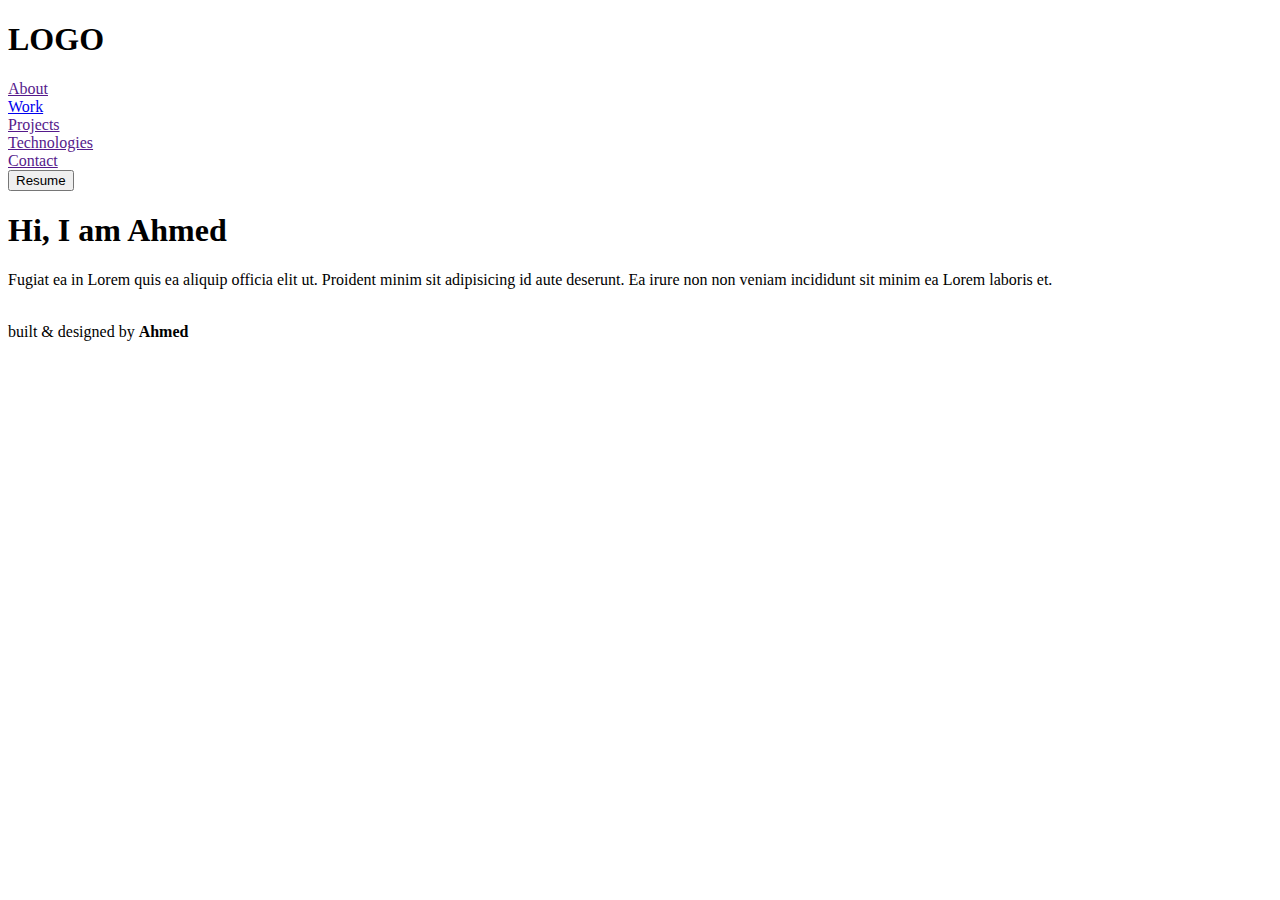
==== html/index.html @ ba887049 "first commit" ====
<!DOCTYPE html>
<html lang="en">
<head>
    <meta charset="UTF-8">
    <meta name="viewport" content="width=device-width, initial-scale=1.0">
    <link href="https://api.fontshare.com/v2/css?f[]=general-sans@400,500,600,700&display=swap" rel="stylesheet">
    <link rel="stylesheet" href="/style.css/style.css">
    <link rel="stylesheet" href="/style.css/utils.css">
    <title>Porftolio</title>
</head>
<header class ="main-menu">
    <h1>LOGO</h1>
    <nav class = "menu-list">
            <li><a href="">About</a></li>
            <li><a href="/html/work.html">Work</a></li>
            <li><a href="">Projects</a></li>
            <li><a href="">Technologies</a></li>
            <li><a href="">Contact</a></li>
            <li><button>Resume</button></li>
    </nav>
</header>
<section class="main-about">
    <div class="main-sub">
    <h1>Hi, I am Ahmed</h1>
    <p>Fugiat ea in Lorem quis ea aliquip officia elit ut. Proident minim sit adipisicing id aute deserunt. Ea irure non non veniam incididunt sit minim ea Lorem laboris et.</p>
</div>
    <img src="https://images.squarespace-cdn.com/content/v1/54e7a1a6e4b08db9da801ded/1583002816518-ZH2PH7Y8NY21KG3YYKNL/Screen+Shot+2020-02-26+at+2.33.24+PM.png" alt="">
</section>
<body>
    
    <footer>built & designed by <strong>Ahmed</strong></footer>
</body>
</html>
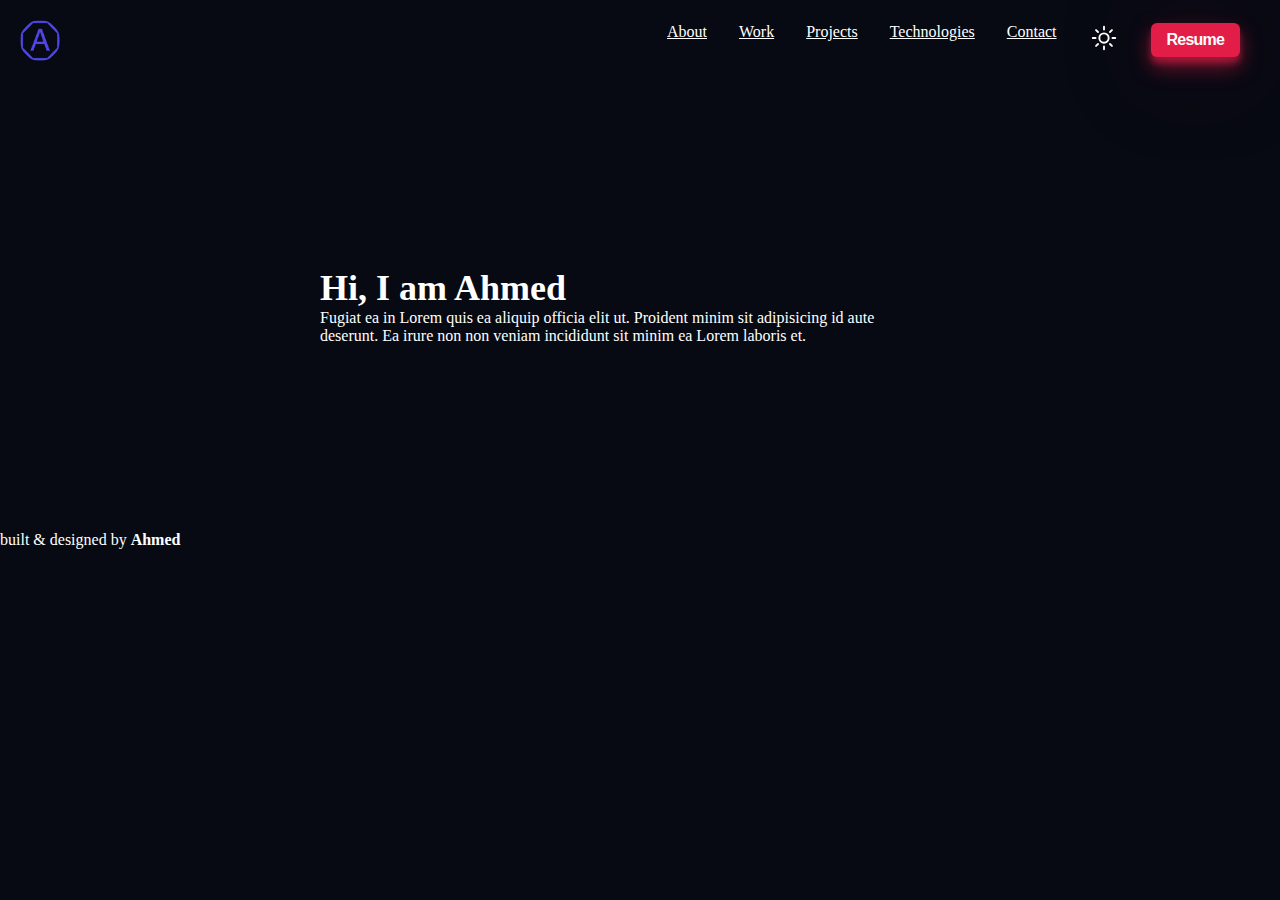
==== commit e0833172: "halfway through" ====
--- a/html/index.html
+++ b/html/index.html
@@ -1,33 +1,61 @@
 <!DOCTYPE html>
 <html lang="en">
+
 <head>
     <meta charset="UTF-8">
     <meta name="viewport" content="width=device-width, initial-scale=1.0">
     <link href="https://api.fontshare.com/v2/css?f[]=general-sans@400,500,600,700&display=swap" rel="stylesheet">
-    <link rel="stylesheet" href="/style.css/style.css">
-    <link rel="stylesheet" href="/style.css/utils.css">
-    <title>Porftolio</title>
+    <link rel="stylesheet" href="/style.css/base.css">
+    <link rel="stylesheet" href="/style.css/main.css">
+    <title>Porftolio - AHMED</title>
 </head>
-<header class ="main-menu">
-    <h1>LOGO</h1>
-    <nav class = "menu-list">
-            <li><a href="">About</a></li>
-            <li><a href="/html/work.html">Work</a></li>
-            <li><a href="">Projects</a></li>
-            <li><a href="">Technologies</a></li>
-            <li><a href="">Contact</a></li>
-            <li><button>Resume</button></li>
+<body>
+<!--Header-->
+<header class="main-menu">
+    <img src="/Images/5trpti-LogoMakr.png" alt="" class="logo">
+    <nav class="menu-list">
+        <li><a href="">About</a></li>
+        <li><a href="/html/work.html">Work</a></li>
+        <li><a href="">Projects</a></li>
+        <li><a href="">Technologies</a></li>
+        <li><a href="">Contact</a></li>
+        <li><svg class= "sun" xmlns="http://www.w3.org/2000/svg" fill="none" viewBox="0 0 24 24" stroke-width="1.5"
+                stroke="currentColor" class="size-6">
+                <path stroke-linecap="round" stroke-linejoin="round"
+                    d="M12 3v2.25m6.364.386-1.591 1.591M21 12h-2.25m-.386 6.364-1.591-1.591M12 18.75V21m-4.773-4.227-1.591 1.591M5.25 12H3m4.227-4.773L5.636 5.636M15.75 12a3.75 3.75 0 1 1-7.5 0 3.75 3.75 0 0 1 7.5 0Z" />
+            </svg>
+        </li>
+        <li><button>Resume</button></li>
     </nav>
 </header>
+<!--Header-->
+
 <section class="main-about">
     <div class="main-sub">
-    <h1>Hi, I am Ahmed</h1>
-    <p>Fugiat ea in Lorem quis ea aliquip officia elit ut. Proident minim sit adipisicing id aute deserunt. Ea irure non non veniam incididunt sit minim ea Lorem laboris et.</p>
-</div>
-    <img src="https://images.squarespace-cdn.com/content/v1/54e7a1a6e4b08db9da801ded/1583002816518-ZH2PH7Y8NY21KG3YYKNL/Screen+Shot+2020-02-26+at+2.33.24+PM.png" alt="">
+        <h1>Hi, I am Ahmed</h1>
+        <p>Fugiat ea in Lorem quis ea aliquip officia elit ut. Proident minim sit adipisicing id aute deserunt. Ea irure
+            non non veniam incididunt sit minim ea Lorem laboris et.</p>
+    </div>
+    <img class="portrait"
+        src="https://images.squarespace-cdn.com/content/v1/54e7a1a6e4b08db9da801ded/1583002816518-ZH2PH7Y8NY21KG3YYKNL/Screen+Shot+2020-02-26+at+2.33.24+PM.png"
+        alt="">
 </section>
-<body>
-    
+
+
+
     <footer>built & designed by <strong>Ahmed</strong></footer>
 </body>
+
+
+
+
+
+
+
+
+
+
+
+
+
 </html>--- a/style.css/base.css
+++ b/style.css/base.css
@@ -0,0 +1,71 @@
+:root {
+    --clr-dark: #070a13;
+    --clr-light: #f1f5f9;
+    --clr-slate400: #94a3b8;
+    --clr-slate600: #475569;
+    --clr-slate800: #1e293b;
+    --clr-rose: #e11d48;
+    --clr-indigo:#4f46e5;
+
+    /*rose rgb 	rgb(225, 29, 72) */
+    /*indigo 	rgb(79, 70, 229) */
+
+    --size-xxs: 0.5rem ;
+    --size-xs: 0.75rem ;
+    --size-sm: 0.875rem;
+    --size-base: 1rem;
+    --size-lg: 1.125rem;
+    --size-xl: 1.25rem;
+    --size-2xl: 1.5rem ;
+    --size-3xl: 1.875rem;
+    --size-4xl: 2.25rem;
+    --size-5xl: 3rem;
+    --size-6xl: 3.75rem;
+    --size-7xl: 4.5rem;
+    --size-8xl: 6rem;
+    --size-9xl: 8rem;
+    --size-10xl: 10rem;
+}
+
+*,*::before,
+*::after {
+    box-sizing: border-box;
+}
+
+*{
+    margin: 0;
+    padding: 0;
+    color: white;
+    font-style: "general sans"; 
+}
+
+body {
+    background-color: #070a13;
+}
+
+
+
+.main-menu {
+    display: flex;
+    justify-content: space-between;
+    margin: 20px 20px;
+    align-items: center;
+}
+
+.menu-list{
+    display: flex;
+    list-style: none;
+    gap: 2rem;
+}
+
+.main-about{
+    display: flex;
+    width: 50%;
+    margin: 0 auto;
+    justify-content: space-between;
+    align-items: center;
+    height: 50vh;
+}
+
+
+
--- a/style.css/main.css
+++ b/style.css/main.css
@@ -0,0 +1,77 @@
+/* Button */
+button {
+  display: inline-block;
+  border: none;
+  margin-right: 20px;
+  font-weight: 600;
+  font-size: 1rem;
+  text-decoration: none;
+  letter-spacing: -0.05em;
+  color: white;
+  background-color: var(--clr-rose);
+  padding: 0.5em 1em;
+  border-radius: 6px;
+  box-shadow: 0px 10px 20px rgba(225, 29, 72, 0.5),
+    0px 6px 6px rgba(225, 29, 72, 0.5),
+    0px 0px 100px -10px rgba(225, 29, 72, 0.5);
+  transition: transform 0.3s, box-shadow 0.3s;
+}
+
+button:hover {
+  transform: translateY(-3px);
+  box-shadow: 0px 14px 28px rgba(225, 29, 72, 0.25),
+    0px 10px 10px rgba(225, 29, 72, 0.22),
+    0px 0px 120px -10px rgba(225, 29, 72, 0.5);
+}
+
+.sun {
+  width: 30px;
+}
+
+.sun:hover {
+  fill: var(--clr-light);
+}
+
+img {
+  border-radius: 50%;
+  width: 20%;
+}
+
+.logo {
+  width: 40px;
+}
+
+h1 {
+  font-size: var(--size-4xl);
+}
+
+
+
+.experience-container, .education-container {
+  display: grid;
+  gap: 20px 20px;
+  grid-template-columns: auto auto auto;
+  grid-template-areas:
+    "position position status"
+    "company location date";
+}
+
+.company {
+  grid-area: company;
+}
+
+.status {
+  grid-area: status;
+}
+
+.location {
+  grid-area: location;
+}
+
+.position {
+  grid-area: position;
+}
+
+.date {
+  grid-area: date;
+}
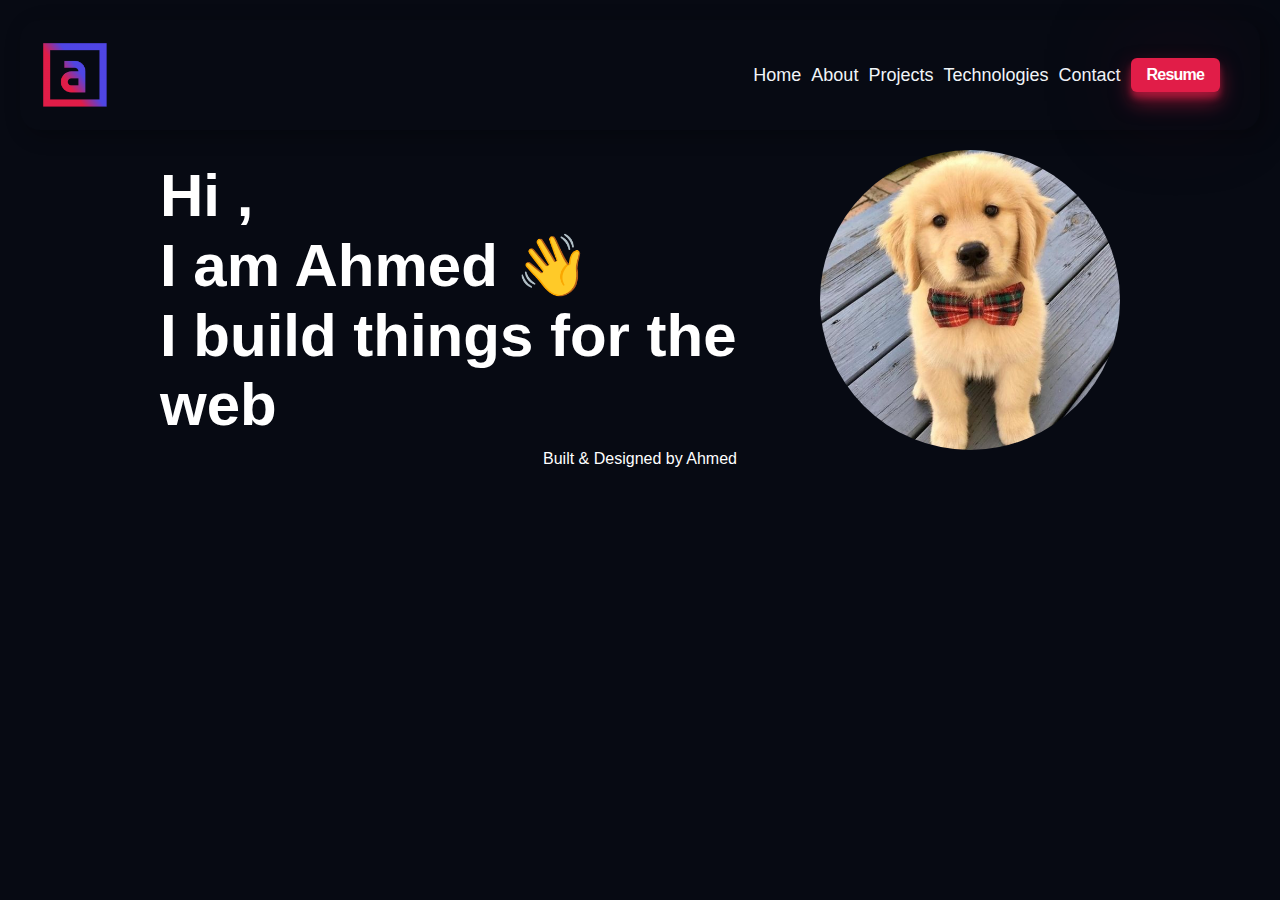
==== commit 41ccec34: "milestone" ====
--- a/html/index.html
+++ b/html/index.html
@@ -4,58 +4,37 @@
 <head>
     <meta charset="UTF-8">
     <meta name="viewport" content="width=device-width, initial-scale=1.0">
-    <link href="https://api.fontshare.com/v2/css?f[]=general-sans@400,500,600,700&display=swap" rel="stylesheet">
+    <link href="https://api.fontshare.com/v2/css?f[]=general-sans@500,600&display=swap" rel="stylesheet">
     <link rel="stylesheet" href="/style.css/base.css">
     <link rel="stylesheet" href="/style.css/main.css">
-    <title>Porftolio - AHMED</title>
+    <link rel="stylesheet" href="/style.css/responsive.css">
+    <title>Home</title>
 </head>
 <body>
 <!--Header-->
-<header class="main-menu">
-    <img src="/Images/5trpti-LogoMakr.png" alt="" class="logo">
-    <nav class="menu-list">
-        <li><a href="">About</a></li>
-        <li><a href="/html/work.html">Work</a></li>
-        <li><a href="">Projects</a></li>
-        <li><a href="">Technologies</a></li>
-        <li><a href="">Contact</a></li>
-        <li><svg class= "sun" xmlns="http://www.w3.org/2000/svg" fill="none" viewBox="0 0 24 24" stroke-width="1.5"
-                stroke="currentColor" class="size-6">
-                <path stroke-linecap="round" stroke-linejoin="round"
-                    d="M12 3v2.25m6.364.386-1.591 1.591M21 12h-2.25m-.386 6.364-1.591-1.591M12 18.75V21m-4.773-4.227-1.591 1.591M5.25 12H3m4.227-4.773L5.636 5.636M15.75 12a3.75 3.75 0 1 1-7.5 0 3.75 3.75 0 0 1 7.5 0Z" />
-            </svg>
-        </li>
+<header class="head-bar">
+    <img class = "logo" src="/Images/logo.png" alt="a-logo">
+    <nav class ="menu-list">
+        <li><a href="/html/index.html">Home</a></li>
+        <li><a href="/html/about.html">About</a></li>
+        <li><a href="/html/projects.html">Projects</a></li>
+        <li><a href="/html/technologies.html">Technologies</a></li>
+        <li><a href="/html/contact.html">Contact</a></li>
         <li><button>Resume</button></li>
     </nav>
+
+
 </header>
 <!--Header-->
 
-<section class="main-about">
-    <div class="main-sub">
-        <h1>Hi, I am Ahmed</h1>
-        <p>Fugiat ea in Lorem quis ea aliquip officia elit ut. Proident minim sit adipisicing id aute deserunt. Ea irure
-            non non veniam incididunt sit minim ea Lorem laboris et.</p>
-    </div>
-    <img class="portrait"
-        src="https://images.squarespace-cdn.com/content/v1/54e7a1a6e4b08db9da801ded/1583002816518-ZH2PH7Y8NY21KG3YYKNL/Screen+Shot+2020-02-26+at+2.33.24+PM.png"
-        alt="">
-</section>
+<main class="intro container">
+    <section class="hero container">
+        <h1>Hi ,<br>I am Ahmed 👋 <br> I build things for the web</h1>
+        <img class = "intro-pic" src="/Images/The cutest puppy soothes our hearts - LoveIn Home.jpeg" alt="">
+    </section>
+</main>
 
-
-
-    <footer>built & designed by <strong>Ahmed</strong></footer>
+<footer>Built & Designed by Ahmed</footer>
+<script src="/js/index.js"></script>
 </body>
-
-
-
-
-
-
-
-
-
-
-
-
-
 </html>--- a/style.css/base.css
+++ b/style.css/base.css
@@ -5,18 +5,18 @@
     --clr-slate600: #475569;
     --clr-slate800: #1e293b;
     --clr-rose: #e11d48;
-    --clr-indigo:#4f46e5;
+    --clr-indigo: #4f46e5;
 
     /*rose rgb 	rgb(225, 29, 72) */
     /*indigo 	rgb(79, 70, 229) */
 
-    --size-xxs: 0.5rem ;
-    --size-xs: 0.75rem ;
+    --size-xxs: 0.5rem;
+    --size-xs: 0.75rem;
     --size-sm: 0.875rem;
     --size-base: 1rem;
     --size-lg: 1.125rem;
     --size-xl: 1.25rem;
-    --size-2xl: 1.5rem ;
+    --size-2xl: 1.5rem;
     --size-3xl: 1.875rem;
     --size-4xl: 2.25rem;
     --size-5xl: 3rem;
@@ -27,45 +27,142 @@
     --size-10xl: 10rem;
 }
 
-*,*::before,
+*,
+*::before,
 *::after {
     box-sizing: border-box;
 }
 
-*{
+* {
     margin: 0;
     padding: 0;
-    color: white;
-    font-style: "general sans"; 
 }
 
 body {
+    font-family: 'General Sans', sans-serif;
     background-color: #070a13;
+    color: white;
+}
+
+
+/* Button */
+button {
+    display: inline-block;
+    border: none;
+    margin-right: 20px;
+    font-weight: 600;
+    font-size: 1rem;
+    text-decoration: none;
+    letter-spacing: -0.05em;
+    color: white;
+    background-color: var(--clr-rose);
+    padding: 0.5em 1em;
+    border-radius: 6px;
+    box-shadow: 0px 10px 20px rgba(225, 29, 72, 0.5),
+        0px 6px 6px rgba(225, 29, 72, 0.5),
+        0px 0px 100px -10px rgba(225, 29, 72, 0.5);
+    transition: transform 0.3s, box-shadow 0.3s;
+}
+
+button:hover {
+    transform: translateY(-3px);
+    box-shadow: 0px 14px 28px rgba(225, 29, 72, 0.25),
+        0px 10px 10px rgba(225, 29, 72, 0.22),
+        0px 0px 120px -10px rgba(225, 29, 72, 0.5);
+}
+
+.head-bar {
+    display: flex;
+    justify-content: space-between;
+    margin: 20px 20px;
+    align-items: center;
+    box-shadow: 5px 5px 20px rgba(0, 0, 0, 0.3);
+    padding: 20px;
+    font-size: var(--size-lg);
+    border-radius: 20px;
+}
+
+.logo {
+    width: 70px;
+}
+
+.menu-list {
+    display: flex;
+    list-style: none;
+    gap: 10px;
+    align-items: center;
+}
+
+.menu-list a {
+    text-decoration: none;
+    color: var(--clr-light);
+}
+
+.menu-list a:hover {
+    color: var(--clr-rose);
+}
+
+.menu-list a:active {
+    color: var(--clr-indigo);
 }
 
 
 
-.main-menu {
-    display: flex;
-    justify-content: space-between;
-    margin: 20px 20px;
-    align-items: center;
+.intro-pic {
+    width: 300px;
+    border-radius: 50%;
 }
 
-.menu-list{
+.hero {
     display: flex;
-    list-style: none;
-    gap: 2rem;
-}
-
-.main-about{
-    display: flex;
-    width: 50%;
-    margin: 0 auto;
-    justify-content: space-between;
+    justify-content: center;
     align-items: center;
-    height: 50vh;
 }
 
 
 
+
+
+
+/* Base styles for mobile-first design (default for smallest screens) */
+.container, .title {
+    max-width: 100%;
+    margin: 0 auto;
+    padding: 0 16px;
+    
+}
+
+.title {
+    margin-top: 50px;
+    margin-bottom: 50px;
+}
+
+h1 {
+    font-size: var(--size-6xl);
+}
+
+p {
+    font-size: var(--size-lg);
+}
+
+h2 {
+    color: var(--clr-slate600);
+    font-size: var(--size-3xl);
+}
+
+footer{
+    text-align: center;
+}
+
+.contact {
+    margin-top: 100px;
+    margin-bottom: 100px;
+    height: 550px;
+    text-align: center;
+    align-items: center;
+}
+
+span {
+    color: var(--clr-indigo);
+    margin: 0 5px;
+}--- a/style.css/main.css
+++ b/style.css/main.css
@@ -1,53 +1,6 @@
-/* Button */
-button {
-  display: inline-block;
-  border: none;
-  margin-right: 20px;
-  font-weight: 600;
-  font-size: 1rem;
-  text-decoration: none;
-  letter-spacing: -0.05em;
-  color: white;
-  background-color: var(--clr-rose);
-  padding: 0.5em 1em;
-  border-radius: 6px;
-  box-shadow: 0px 10px 20px rgba(225, 29, 72, 0.5),
-    0px 6px 6px rgba(225, 29, 72, 0.5),
-    0px 0px 100px -10px rgba(225, 29, 72, 0.5);
-  transition: transform 0.3s, box-shadow 0.3s;
-}
-
-button:hover {
-  transform: translateY(-3px);
-  box-shadow: 0px 14px 28px rgba(225, 29, 72, 0.25),
-    0px 10px 10px rgba(225, 29, 72, 0.22),
-    0px 0px 120px -10px rgba(225, 29, 72, 0.5);
-}
-
-.sun {
-  width: 30px;
-}
-
-.sun:hover {
-  fill: var(--clr-light);
-}
-
-img {
-  border-radius: 50%;
-  width: 20%;
-}
-
-.logo {
-  width: 40px;
-}
-
-h1 {
-  font-size: var(--size-4xl);
-}
 
 
-
-.experience-container, .education-container {
+.work, .education {
   display: grid;
   gap: 20px 20px;
   grid-template-columns: auto auto auto;
@@ -56,22 +9,89 @@
     "company location date";
 }
 
-.company {
+#company {
   grid-area: company;
 }
 
-.status {
+#status {
   grid-area: status;
 }
 
-.location {
+#location {
   grid-area: location;
 }
 
-.position {
+#position {
   grid-area: position;
 }
 
-.date {
+#date {
   grid-area: date;
 }
+
+
+.projects {
+  display: grid;
+  grid-template-columns: 1fr 1fr;
+  gap: 10px;
+  border-radius: 20px;
+}
+
+.project {
+  display: flex;
+  flex-direction: column;
+  border: 1px solid var(--clr-light);
+  border-radius: 10px;
+  overflow: hidden;
+}
+
+.project p, h2 {
+  padding: 20px;
+}
+
+.links {
+  display: flex;
+  align-items: center;
+  justify-content: space-around;
+  padding: 10px;
+}
+
+.links img {
+  width: 30px;
+}
+
+
+.preview{
+  display: flex;
+  align-items: center;
+  gap: 10px;
+}
+
+.github{
+  display: flex;
+  align-items: center;
+  gap: 10px;
+}
+
+.links a {
+  color: var(--clr-slate400);
+}
+
+.stack-list {
+display: flex;
+flex-wrap: wrap;
+justify-content: space-between;
+margin-bottom: 100px;
+}
+
+.stack-list li {
+  display: flex;
+  flex-direction: column;
+  text-align: center;
+  align-items: center;
+  
+}
+
+.stack-list img {
+  width: 100px;
+}--- a/style.css/responsive.css
+++ b/style.css/responsive.css
@@ -0,0 +1,91 @@
+/* Tablet breakpoint: 560px and above */
+@media (min-width: 560px) {
+    .container {
+        max-width: 560px;
+    }
+
+    .projects {
+        grid-template-columns: 1fr;
+    }
+
+}
+
+@media (max-width: 768px) {
+    .menu-list {
+        display: none;
+    }
+    h1 {
+        font-size: var(--size-4xl);
+    }
+    p {
+        font-size: var(--size-2xl);
+    }
+    .hero {
+        flex-direction: column;
+        text-align: center;
+    }
+    .work,
+    .edu {
+        grid-template-areas:
+            "position status"
+            "company date"
+            "location ...";
+    }
+}
+
+/* Larger tablet breakpoint: 768px and above */
+@media (min-width: 768px) {
+    .container {
+        max-width: 768px;
+    }
+}
+
+/* Desktop breakpoint: 1024px and above */
+@media (min-width: 1024px) {
+    .container {
+        max-width: 1024px;
+    }
+}
+
+/* Large desktop breakpoint: 1440px and above */
+@media (min-width: 1440px) {
+    .container {
+        max-width: 1440px;
+    }
+    .projects {
+        grid-template-columns: 1fr 1fr 1fr;
+    }
+}
+
+
+
+
+
+
+
+
+.projects {
+    display: grid;
+    gap: 10px;
+}
+
+@media (max-width: 560px) {
+    .projects {
+        grid-template-columns: 1fr;
+        /* Single column on small screens */
+    }
+}
+
+@media (min-width: 561px) and (max-width: 768px) {
+    .projects {
+        grid-template-columns: 1fr 1fr;
+        /* Two columns for medium screens */
+    }
+}
+
+@media (min-width: 769px) {
+    .projects {
+        grid-template-columns: 1fr 1fr 1fr;
+        /* Three columns for larger screens */
+    }
+}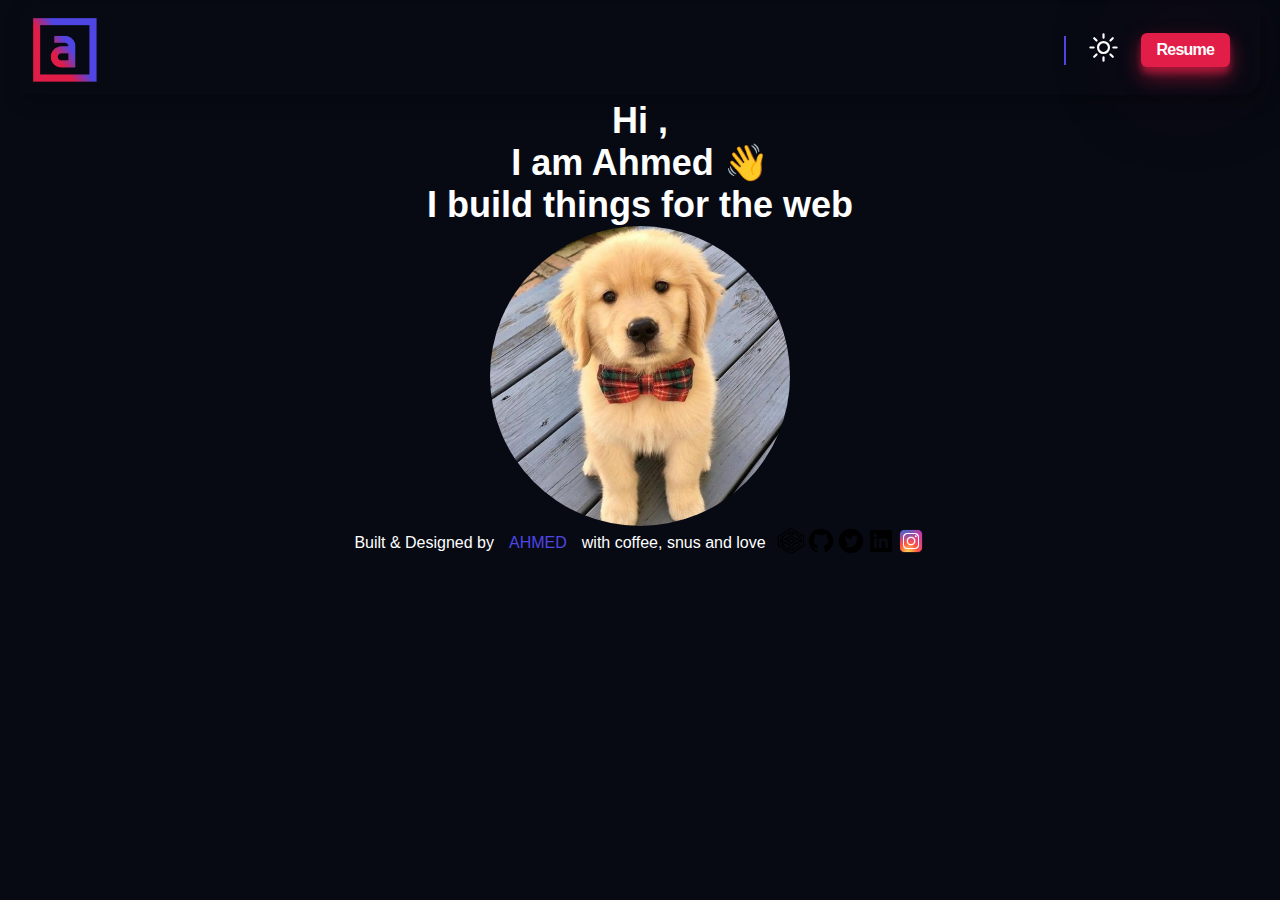
==== commit 6203f2bf: "footer icons" ====
--- a/html/index.html
+++ b/html/index.html
@@ -8,33 +8,61 @@
     <link rel="stylesheet" href="/style.css/base.css">
     <link rel="stylesheet" href="/style.css/main.css">
     <link rel="stylesheet" href="/style.css/responsive.css">
+    <script src="/js/index.js"></script>
     <title>Home</title>
 </head>
+
 <body>
-<!--Header-->
-<header class="head-bar">
-    <img class = "logo" src="/Images/logo.png" alt="a-logo">
-    <nav class ="menu-list">
-        <li><a href="/html/index.html">Home</a></li>
-        <li><a href="/html/about.html">About</a></li>
-        <li><a href="/html/projects.html">Projects</a></li>
-        <li><a href="/html/technologies.html">Technologies</a></li>
-        <li><a href="/html/contact.html">Contact</a></li>
-        <li><button>Resume</button></li>
-    </nav>
+
+    <!--Header-->
+    <header class="head-bar">
+        <img class="logo" src="/Images/logo.png" alt="a-logo">
+        <nav class="menu-list">
+            <li><a href="/html/index.html">Home</a></li>
+            <li><a href="/html/about.html">About</a></li>
+            <li><a href="/html/projects.html">Projects</a></li>
+            <li><a href="/html/technologies.html">Technologies</a></li>
+            <li><a href="/html/contact.html">Contact</a></li>
+            <li class=line></li>
+            <li><svg id="toggle" xmlns="http://www.w3.org/2000/svg" fill="none" viewBox="0 0 24 24" stroke-width="1.5"
+                    stroke="currentColor" class="size-6" width="50px">
+                    <path stroke-linecap="round" stroke-linejoin="round"
+                        d="M12 3v2.25m6.364.386-1.591 1.591M21 12h-2.25m-.386 6.364-1.591-1.591M12 18.75V21m-4.773-4.227-1.591 1.591M5.25 12H3m4.227-4.773L5.636 5.636M15.75 12a3.75 3.75 0 1 1-7.5 0 3.75 3.75 0 0 1 7.5 0Z" />
+                </svg>
+            </li>
+            <li><button>Resume</button></li>
+        </nav>
 
 
-</header>
-<!--Header-->
+    </header>
+    <!--Header-->
 
-<main class="intro container">
-    <section class="hero container">
-        <h1>Hi ,<br>I am Ahmed 👋 <br> I build things for the web</h1>
-        <img class = "intro-pic" src="/Images/The cutest puppy soothes our hearts - LoveIn Home.jpeg" alt="">
-    </section>
-</main>
+    <main class="intro container">
+        <section class="hero container">
+            <h1>Hi ,<br>I am Ahmed 👋 <br> I build things for the web</h1>
+            <img class="intro-pic" src="/Images/The cutest puppy soothes our hearts - LoveIn Home.jpeg" alt="profile-picture">
+        </section>
+    </main>
 
-<footer>Built & Designed by Ahmed</footer>
-<script src="/js/index.js"></script>
+
+
+
+
+
+
+    <footer>
+        Built & Designed by
+        <span>AHMED</span>with coffee, snus and love
+        <div class="socials">
+            <ul class=social-links>
+                <li><img id="codepen" src="/Images/icons/codepen.svg" alt=""></li>
+                <li><img src="/Images/icons/github.svg" alt=""></li>
+                <li><img src="/Images/icons/icons8-twitter-circled (1).svg" alt=""></li>
+                <li><img src="/Images/icons/icons8-linkedin.svg" alt=""></li>
+                <li><img id="instagram" src="/Images/icons/icons8-insta-48.png" alt=""></li>
+            </ul>
+        </div>
+    </footer>
 </body>
+
 </html>--- a/style.css/base.css
+++ b/style.css/base.css
@@ -41,11 +41,149 @@
 body {
     font-family: 'General Sans', sans-serif;
     background-color: #070a13;
-    color: white;
-}
+    color: white; 
+}
+
+
+
+.logo {
+    width: 70px;
+}
+
+.head-bar {
+    display: flex;
+    justify-content: space-between;
+    margin: 5px 20px;
+    box-shadow: 5px 5px 20px rgba(0, 0, 0, 0.3);
+    padding: 10px;
+    font-size: var(--size-lg);
+    border-radius: 20px 0px 20px 0px;
+}
+
+
+
+.menu-list {
+    display: flex;
+    list-style: none;
+    gap: 20px;
+    align-items: center;
+}
+
+.menu-list a {
+    font-size: var(--size-xl);
+    text-decoration: none;
+    color: var(--clr-dark);
+}
+
+.menu-list a:hover {
+    color: var(--clr-rose);
+    text-decoration: 3px underline var(--clr-rose);
+    text-underline-offset: 0.5rem;
+}
+
+
+
+.intro-pic {
+    width: 300px;
+    border-radius: 50%;
+}
+
+.hero {
+    display: flex;
+    justify-content: center;
+    align-items: center;
+}
+
+
+
+
+
+
+/* Base styles for mobile-first design (default for smallest screens) */
+.container, .title {
+    max-width: 100%;
+    margin: 0 auto;
+    padding: 0 16px;
+    
+}
+
+.title {
+    margin-top: 50px;
+    margin-bottom: 50px;
+}
+
+h1 {
+    font-size: var(--size-6xl);
+}
+
+p {
+    font-size: var(--size-lg);
+}
+
+h2 {
+    color: var(--clr-slate600);
+    font-size: var(--size-3xl);
+}
+
+footer{
+    display: flex;
+    text-align: center;
+    justify-content: center;
+    align-items: center;
+    text-align: center;
+    gap: 10px   ;
+}
+
+.contact {
+    margin-top: 100px;
+    margin-bottom: 100px;
+    height: 550px;
+    text-align: center;
+    align-items: center;
+}
+
+span {
+    color: var(--clr-indigo);
+    margin: 0 5px;
+}
+
+
+.line {
+    border: 1px solid var(--clr-indigo);
+    padding-top: 1.5em;
+}
+
+
+#toggle {
+    width: 35px;
+}
+
+#toggle:hover{
+    fill: var(--clr-dark);
+}
+
+
+
+
+
+
+
+
+
+
+
+
+
+
+
+
+
+
 
 
 /* Button */
+
+
 button {
     display: inline-block;
     border: none;
@@ -69,100 +207,4 @@
     box-shadow: 0px 14px 28px rgba(225, 29, 72, 0.25),
         0px 10px 10px rgba(225, 29, 72, 0.22),
         0px 0px 120px -10px rgba(225, 29, 72, 0.5);
-}
-
-.head-bar {
-    display: flex;
-    justify-content: space-between;
-    margin: 20px 20px;
-    align-items: center;
-    box-shadow: 5px 5px 20px rgba(0, 0, 0, 0.3);
-    padding: 20px;
-    font-size: var(--size-lg);
-    border-radius: 20px;
-}
-
-.logo {
-    width: 70px;
-}
-
-.menu-list {
-    display: flex;
-    list-style: none;
-    gap: 10px;
-    align-items: center;
-}
-
-.menu-list a {
-    text-decoration: none;
-    color: var(--clr-light);
-}
-
-.menu-list a:hover {
-    color: var(--clr-rose);
-}
-
-.menu-list a:active {
-    color: var(--clr-indigo);
-}
-
-
-
-.intro-pic {
-    width: 300px;
-    border-radius: 50%;
-}
-
-.hero {
-    display: flex;
-    justify-content: center;
-    align-items: center;
-}
-
-
-
-
-
-
-/* Base styles for mobile-first design (default for smallest screens) */
-.container, .title {
-    max-width: 100%;
-    margin: 0 auto;
-    padding: 0 16px;
-    
-}
-
-.title {
-    margin-top: 50px;
-    margin-bottom: 50px;
-}
-
-h1 {
-    font-size: var(--size-6xl);
-}
-
-p {
-    font-size: var(--size-lg);
-}
-
-h2 {
-    color: var(--clr-slate600);
-    font-size: var(--size-3xl);
-}
-
-footer{
-    text-align: center;
-}
-
-.contact {
-    margin-top: 100px;
-    margin-bottom: 100px;
-    height: 550px;
-    text-align: center;
-    align-items: center;
-}
-
-span {
-    color: var(--clr-indigo);
-    margin: 0 5px;
 }--- a/style.css/main.css
+++ b/style.css/main.css
@@ -1,19 +1,32 @@
 
 
-.work, .education {
+.work {
   display: grid;
   gap: 20px 20px;
+  text-align: center;
+  align-items: center;
   grid-template-columns: auto auto auto;
   grid-template-areas:
     "position position status"
     "company location date";
 }
 
+#position {
+  text-align: left;
+  grid-area: position;
+}
+
 #company {
+  text-align: left;
   grid-area: company;
 }
 
 #status {
+  
+  text-align: center;
+  border-radius: 10px;
+ 
+
   grid-area: status;
 }
 
@@ -21,14 +34,17 @@
   grid-area: location;
 }
 
-#position {
-  grid-area: position;
-}
+
 
 #date {
   grid-area: date;
 }
 
+hr {
+  margin-top: 30px;
+  margin-bottom: 30px;
+  border: 1px dashed var(--clr-indigo);
+}
 
 .projects {
   display: grid;
@@ -94,4 +110,15 @@
 
 .stack-list img {
   width: 100px;
+}
+
+
+.social-links {
+  display: inline-flex;
+  list-style: none;
+  align-items: center;
+}
+
+.social-links img {
+  width: 30px;
 }--- a/style.css/responsive.css
+++ b/style.css/responsive.css
@@ -1,35 +1,50 @@
+/* Base styles */
+.container {
+    max-width: 100%; /* Default max-width */
+}
+
+.projects {
+    display: grid;
+    gap: 10px;
+    grid-template-columns: 1fr; /* Default: Single column */
+}
+
+.menu-list {
+    
+}
+
+h1 {
+    font-size: var(--size-4xl); /* Default font size */
+}
+
+p {
+    font-size: var(--size-2xl); /* Default font size */
+}
+
+.hero {
+    flex-direction: column;
+    text-align: center; /* Default centered layout */
+}
+
+.work,
+.edu {
+    grid-template-areas:
+        "position status"
+        "company date"
+        "location ...";
+}
+
 /* Tablet breakpoint: 560px and above */
 @media (min-width: 560px) {
     .container {
         max-width: 560px;
     }
-
-    .projects {
-        grid-template-columns: 1fr;
-    }
-
 }
 
-@media (max-width: 768px) {
-    .menu-list {
-        display: none;
-    }
-    h1 {
-        font-size: var(--size-4xl);
-    }
-    p {
-        font-size: var(--size-2xl);
-    }
-    .hero {
-        flex-direction: column;
-        text-align: center;
-    }
-    .work,
-    .edu {
-        grid-template-areas:
-            "position status"
-            "company date"
-            "location ...";
+/* Medium screens: 561px to 768px */
+@media (min-width: 561px) and (max-width: 768px) {
+    .projects {
+        grid-template-columns: 1fr; /* Two columns */
     }
 }
 
@@ -37,6 +52,10 @@
 @media (min-width: 768px) {
     .container {
         max-width: 768px;
+    }
+
+    .projects {
+        grid-template-columns: 1fr 1fr; /* Three columns */
     }
 }
 
@@ -52,40 +71,8 @@
     .container {
         max-width: 1440px;
     }
+
     .projects {
-        grid-template-columns: 1fr 1fr 1fr;
+        grid-template-columns: 1fr 1fr 1fr; /* Ensure three columns for large screens */
     }
 }
-
-
-
-
-
-
-
-
-.projects {
-    display: grid;
-    gap: 10px;
-}
-
-@media (max-width: 560px) {
-    .projects {
-        grid-template-columns: 1fr;
-        /* Single column on small screens */
-    }
-}
-
-@media (min-width: 561px) and (max-width: 768px) {
-    .projects {
-        grid-template-columns: 1fr 1fr;
-        /* Two columns for medium screens */
-    }
-}
-
-@media (min-width: 769px) {
-    .projects {
-        grid-template-columns: 1fr 1fr 1fr;
-        /* Three columns for larger screens */
-    }
-}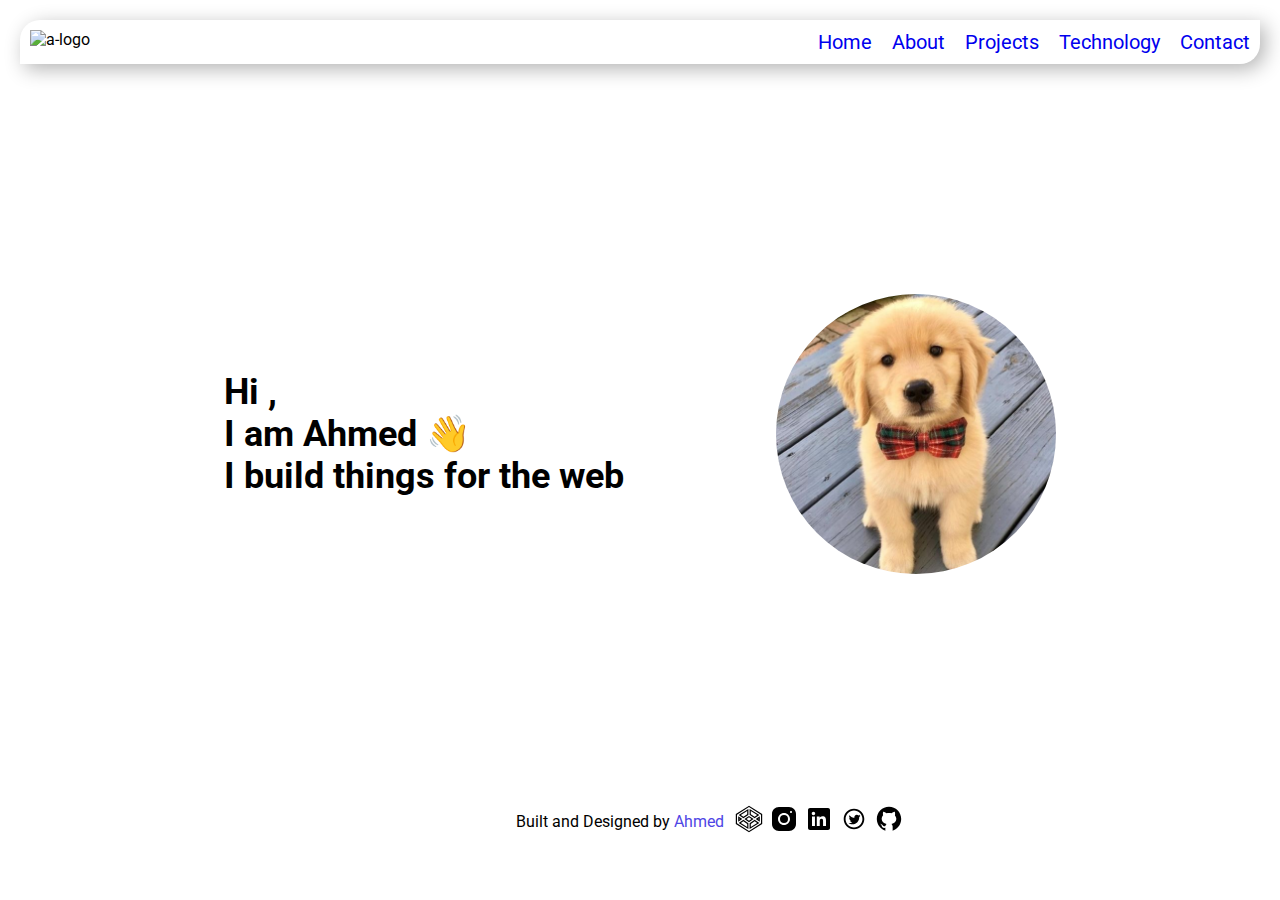
==== commit d07cfe23: "almost done" ====
--- a/html/index.html
+++ b/html/index.html
@@ -6,42 +6,26 @@
     <meta name="viewport" content="width=device-width, initial-scale=1.0">
     <link href="https://api.fontshare.com/v2/css?f[]=general-sans@500,600&display=swap" rel="stylesheet">
     <link rel="stylesheet" href="/style.css/base.css">
-    <link rel="stylesheet" href="/style.css/main.css">
     <link rel="stylesheet" href="/style.css/responsive.css">
-    <script src="/js/index.js"></script>
     <title>Home</title>
 </head>
 
 <body>
+  <!--Header-->
+  <header class="head-bar">
+    <img class="logo" src="/Images/logo/logo.png" alt="a-logo" />
+    <nav class="menu-list">
+      <li><a href="/html/index.html">Home</a></li>
+      <li><a href="/html/about.html">About</a></li>
+      <li><a href="/html/projects.html">Projects</a></li>
+      <li><a href="/html/technologies.html">Technology</a></li>
+      <li><a href="/html/contact.html">Contact</a></li>
+  </header>
+  <!--Header-->
 
-    <!--Header-->
-    <header class="head-bar">
-        <img class="logo" src="/Images/logo.png" alt="a-logo">
-        <nav class="menu-list">
-            <li><a href="/html/index.html">Home</a></li>
-            <li><a href="/html/about.html">About</a></li>
-            <li><a href="/html/projects.html">Projects</a></li>
-            <li><a href="/html/technologies.html">Technologies</a></li>
-            <li><a href="/html/contact.html">Contact</a></li>
-            <li class=line></li>
-            <li><svg id="toggle" xmlns="http://www.w3.org/2000/svg" fill="none" viewBox="0 0 24 24" stroke-width="1.5"
-                    stroke="currentColor" class="size-6" width="50px">
-                    <path stroke-linecap="round" stroke-linejoin="round"
-                        d="M12 3v2.25m6.364.386-1.591 1.591M21 12h-2.25m-.386 6.364-1.591-1.591M12 18.75V21m-4.773-4.227-1.591 1.591M5.25 12H3m4.227-4.773L5.636 5.636M15.75 12a3.75 3.75 0 1 1-7.5 0 3.75 3.75 0 0 1 7.5 0Z" />
-                </svg>
-            </li>
-            <li><button>Resume</button></li>
-        </nav>
-
-
-    </header>
-    <!--Header-->
-
-    <main class="intro container">
-        <section class="hero container">
+    <main class="intro container">      
             <h1>Hi ,<br>I am Ahmed 👋 <br> I build things for the web</h1>
             <img class="intro-pic" src="/Images/The cutest puppy soothes our hearts - LoveIn Home.jpeg" alt="profile-picture">
-        </section>
     </main>
 
 
@@ -51,18 +35,16 @@
 
 
     <footer>
-        Built & Designed by
-        <span>AHMED</span>with coffee, snus and love
-        <div class="socials">
-            <ul class=social-links>
-                <li><img id="codepen" src="/Images/icons/codepen.svg" alt=""></li>
-                <li><img src="/Images/icons/github.svg" alt=""></li>
-                <li><img src="/Images/icons/icons8-twitter-circled (1).svg" alt=""></li>
-                <li><img src="/Images/icons/icons8-linkedin.svg" alt=""></li>
-                <li><img id="instagram" src="/Images/icons/icons8-insta-48.png" alt=""></li>
-            </ul>
-        </div>
-    </footer>
+      <p>Built and Designed by <span>Ahmed</span></p>
+      <ul class = social-links>
+          <li><a href="https://codepen.io/" target="_blank"><img src="/Images/icons/codepen.svg" alt=""></a></li>
+          <li><a href="https://www.instagram.com/" target="_blank"><img src="/Images/icons/icons8-insta.svg" alt=""></a></li>
+          <li><a href="https://www.linkedin.com/" target="_blank"><img src="/Images/icons/icons8-linkedin.svg" alt=""></a></li>
+          <li><a href="https://x.com/home" target="_blank"><img src="/Images/icons/icons8-twitter-circled.svg" alt=""></a></li>
+          <li><a href="https://github.com/" target="_blank"><img src="/Images/icons/github.svg" alt=""></a></li>
+      </ul>
+  </footer>
+  <script src="/js/index.js"></script>
 </body>
 
 </html>--- a/style.css/base.css
+++ b/style.css/base.css
@@ -1,210 +1,305 @@
+@import url('https://fonts.googleapis.com/css2?family=Geist+Mono:wght@100..900&family=Roboto:ital,wght@0,100;0,300;0,400;0,500;0,700;0,900;1,100;1,300;1,400;1,500;1,700;1,900&display=swap');
+
+
+
 :root {
-    --clr-dark: #070a13;
-    --clr-light: #f1f5f9;
-    --clr-slate400: #94a3b8;
-    --clr-slate600: #475569;
-    --clr-slate800: #1e293b;
-    --clr-rose: #e11d48;
-    --clr-indigo: #4f46e5;
-
-    /*rose rgb 	rgb(225, 29, 72) */
-    /*indigo 	rgb(79, 70, 229) */
-
-    --size-xxs: 0.5rem;
-    --size-xs: 0.75rem;
-    --size-sm: 0.875rem;
-    --size-base: 1rem;
-    --size-lg: 1.125rem;
-    --size-xl: 1.25rem;
-    --size-2xl: 1.5rem;
-    --size-3xl: 1.875rem;
-    --size-4xl: 2.25rem;
-    --size-5xl: 3rem;
-    --size-6xl: 3.75rem;
-    --size-7xl: 4.5rem;
-    --size-8xl: 6rem;
-    --size-9xl: 8rem;
-    --size-10xl: 10rem;
+  /* Colors */
+  --clr-dark: #070a13;
+  --clr-light: #f1f5f9;
+  --clr-slate400: #94a3b8;
+  --clr-slate600: #475569;
+  --clr-slate800: #1e293b;
+  --clr-rose: #e11d48;
+  --clr-indigo: #4f46e5;
+
+  /* Font Sizes */
+  --size-xxs: 0.5rem;
+  --size-xs: 0.75rem;
+  --size-sm: 0.875rem;
+  --size-base: 1rem;
+  --size-lg: 1.125rem;
+  --size-xl: 1.25rem;
+  --size-2xl: 1.5rem;
+  --size-3xl: 1.875rem;
+  --size-4xl: 2.25rem;
+  --size-5xl: 3rem;
+  --size-6xl: 3.75rem;
+  --size-7xl: 4.5rem;
+  --size-8xl: 6rem;
+  --size-9xl: 8rem;
+  --size-10xl: 10rem;
+
+  /*Icons & Image sizes */
+  --icon-small: 15px;
+  --icon-medium: 30px;
+  --icon-large: 40px;
+  --image-small: 70px;
+  --image-medium: 120px;
+  --image-large: 180px;
+  --image-xlarge: 280px;
 }
 
 *,
 *::before,
 *::after {
-    box-sizing: border-box;
-}
-
-* {
-    margin: 0;
-    padding: 0;
+  box-sizing: border-box;
+  margin: 0;
+  padding: 0;
 }
 
 body {
-    font-family: 'General Sans', sans-serif;
-    background-color: #070a13;
-    color: white; 
-}
-
-
+  font-family: "Roboto", sans-serif;
+  font-weight: 400;
+}
 
 .logo {
-    width: 70px;
-}
-
+  width: var(--image-small)
+}
+
+/* Header Bar */
 .head-bar {
-    display: flex;
-    justify-content: space-between;
-    margin: 5px 20px;
-    box-shadow: 5px 5px 20px rgba(0, 0, 0, 0.3);
-    padding: 10px;
-    font-size: var(--size-lg);
-    border-radius: 20px 0px 20px 0px;
-}
-
-
-
+  display: flex;
+  justify-content: space-between;
+  margin: 20px 20px;
+  box-shadow: 5px 5px 20px rgba(0, 0, 0, 0.3);
+  padding: 10px;
+  border-radius: 20px 0px 20px 0px;
+}
+
+/* Menu List */
 .menu-list {
-    display: flex;
-    list-style: none;
-    gap: 20px;
-    align-items: center;
+  display: flex;
+  list-style: none;
+  align-items: center;
+  gap: 20px;
 }
 
 .menu-list a {
-    font-size: var(--size-xl);
-    text-decoration: none;
-    color: var(--clr-dark);
+  font-size: var(--size-xl);
+  text-decoration: none;
 }
 
 .menu-list a:hover {
-    color: var(--clr-rose);
-    text-decoration: 3px underline var(--clr-rose);
-    text-underline-offset: 0.5rem;
-}
-
-
-
+  color: var(--clr-rose);
+  text-decoration: underline 3px var(--clr-rose);
+  text-underline-offset: 0.2rem;
+}
+
+/* Hero Section */
 .intro-pic {
-    width: 300px;
-    border-radius: 50%;
-}
-
-.hero {
-    display: flex;
-    justify-content: center;
-    align-items: center;
-}
-
-
-
-
-
-
-/* Base styles for mobile-first design (default for smallest screens) */
-.container, .title {
-    max-width: 100%;
-    margin: 0 auto;
-    padding: 0 16px;
-    
-}
-
-.title {
-    margin-top: 50px;
-    margin-bottom: 50px;
+  width: var(--image-xlarge);
+  border-radius: 50%;
+}
+
+/* Contact Section */
+.contact,
+.intro {
+  display: flex;
+  justify-content: space-around;
+  align-items: center;
+  height: 60vh;
+}
+
+.container {
+  max-width: 100%;
+  margin: 100px auto;
+  padding: 20px 20px;
+  
+
+}
+
+.tech {
+  height: 70vh;
+}
+
+
+/* Line */
+.line {
+  border: 1px solid var(--clr-indigo);
+  padding-top: 1.5em;
+}
+
+/* Toggle Button */
+#toggle {
+  width: 35px;
+}
+
+#toggle:hover {
+  fill: var(--clr-dark);
+}
+
+/* Modal */
+#modal {
+  position: absolute;
+  top: 50%;
+  left: 50%;
+  transform: translate(-50%, -50%);
+  width: 50vw;
+  padding: 20px;
+  background-color: rgba(0, 0, 0, 0.5);
+  justify-content: center;
+  align-items: center;
+  color: white;
+}
+
+/* Button */
+button {
+  display: inline-block;
+  border: none;
+  margin-right: 20px;
+  font-weight: 600;
+  font-size: 1rem;
+  text-decoration: none;
+  letter-spacing: -0.05em;
+  color: white;
+  background-color: var(--clr-rose);
+  padding: 0.5em 1em;
+  border-radius: 6px;
+  box-shadow: 0px 10px 20px rgba(225, 29, 72, 0.5), 0px 6px 6px rgba(225, 29, 72, 0.5), 0px 0px 100px -10px rgba(225, 29, 72, 0.5);
+  transition: transform 0.3s, box-shadow 0.3s;
+}
+
+button:hover {
+  transform: translateY(-3px);
+  box-shadow: 0px 14px 28px rgba(225, 29, 72, 0.25), 0px 10px 10px rgba(225, 29, 72, 0.22), 0px 0px 120px -10px rgba(225, 29, 72, 0.5);
+}
+
+
+.projects {
+  display: grid;
+  grid-template-columns: 1fr 1fr;
+  gap: 20px;
+}
+
+.project {
+  display: flex;
+  flex-direction: column;
+  border: 2px solid var(--clr-slate400);
+  border-radius: 10px;
+  overflow: hidden;
+}
+
+.project p,
+h2 {
+  padding: 20px;
+}
+
+/* Links & GitHub/Preview */
+.links,
+.github,
+.preview {
+  display: flex;
+  align-items: center;
+}
+
+.links {
+  justify-content: space-around;
+  padding: 10px;
+}
+
+.links img,
+.social-links, .social-icons img {
+  width: var(--icon-medium);
+}
+
+/* Stack List */
+.stack-list {
+  display: flex;
+  flex-wrap: wrap;
+  justify-content: space-between;
+}
+
+.stack-list li {
+  display: flex;
+  flex-direction: column;
+  text-align: center;
+  align-items: center;
+}
+
+.stack-list img {
+  width: 100px;
+}
+
+/* Social Links */
+.social-links {
+  display: inline-flex;
+  list-style: none;
+  align-items: center;
+  gap: 5px;
+}
+.social-links img {
+  width: var(--icon-medium);
+}
+
+footer {
+  display: flex;
+  justify-content: center;
+  align-items: center;
+  gap: 10px;
+}
+
+.work {
+  display: grid;
+  gap: 20px;
+  text-align: center;
+  align-items: center;
+  grid-template-columns: auto auto auto;
+  grid-template-areas: 
+    "position position status"
+    "company location date";
+}
+
+.work, .edu {
+  text-align: left;
+}
+
+#status {
+  text-align: center;
+  grid-area: status;
+}
+
+#company {
+  grid-area: company;
+}
+
+#location {
+  grid-area: location;
+}
+
+#date {
+  text-align: center;
+  grid-area: date;
+}
+
+hr {
+  margin: 30px 0;
+  border: 1px solid var(--clr-indigo);
+}
+
+
+
+span {
+  color: var(--clr-indigo);
 }
 
 h1 {
-    font-size: var(--size-6xl);
-}
-
-p {
-    font-size: var(--size-lg);
+  font-size: var(--size-4xl);
 }
 
 h2 {
-    color: var(--clr-slate600);
-    font-size: var(--size-3xl);
-}
-
-footer{
-    display: flex;
-    text-align: center;
-    justify-content: center;
-    align-items: center;
-    text-align: center;
-    gap: 10px   ;
-}
-
-.contact {
-    margin-top: 100px;
-    margin-bottom: 100px;
-    height: 550px;
-    text-align: center;
-    align-items: center;
-}
-
-span {
-    color: var(--clr-indigo);
-    margin: 0 5px;
-}
-
-
-.line {
-    border: 1px solid var(--clr-indigo);
-    padding-top: 1.5em;
-}
-
-
-#toggle {
-    width: 35px;
-}
-
-#toggle:hover{
-    fill: var(--clr-dark);
-}
-
-
-
-
-
-
-
-
-
-
-
-
-
-
-
-
-
-
-
-
-/* Button */
-
-
-button {
-    display: inline-block;
-    border: none;
-    margin-right: 20px;
-    font-weight: 600;
-    font-size: 1rem;
-    text-decoration: none;
-    letter-spacing: -0.05em;
-    color: white;
-    background-color: var(--clr-rose);
-    padding: 0.5em 1em;
-    border-radius: 6px;
-    box-shadow: 0px 10px 20px rgba(225, 29, 72, 0.5),
-        0px 6px 6px rgba(225, 29, 72, 0.5),
-        0px 0px 100px -10px rgba(225, 29, 72, 0.5);
-    transition: transform 0.3s, box-shadow 0.3s;
-}
-
-button:hover {
-    transform: translateY(-3px);
-    box-shadow: 0px 14px 28px rgba(225, 29, 72, 0.25),
-        0px 10px 10px rgba(225, 29, 72, 0.22),
-        0px 0px 120px -10px rgba(225, 29, 72, 0.5);
-}+  font-size: var(--size-2xl);
+}
+
+.hamburger {
+  display: flex;
+  flex-direction: column;
+  justify-content: space-between;
+  width: 30px;  /* Adjust size of the hamburger */
+  height: 20px; /* Adjust height */
+}
+
+.lines {
+  width: 100%;
+  height: 4px; /* Line thickness */
+  background-color: black; /* Line color */
+}
--- a/style.css/responsive.css
+++ b/style.css/responsive.css
@@ -1,78 +1,74 @@
-/* Base styles */
-.container {
-    max-width: 100%; /* Default max-width */
+@media (min-width: 250px) and (max-width: 700px) {
+  .container {
+    max-width: 100%;
+    padding: 0 10px;
+  }
+
+  .intro {
+    flex-direction: column;
+  }
+
+  .logo {
+    width: var(--icon-large);
+  }
+
+  .projects {
+    grid-template-columns: 1fr;
+  }
+
+  .menu-list {
+    display: none;
+  }
+
+  .work {
+    display: grid;
+    gap: 20px;
+    text-align: center;
+    align-items: center;
+    grid-template-columns: auto auto;
+    grid-template-areas:
+      "position status"
+      "company date"
+      "location ...";
+  }
+
 }
 
-.projects {
-    display: grid;
-    gap: 10px;
-    grid-template-columns: 1fr; /* Default: Single column */
+@media (min-width: 700px) and (max-width: 1200px) {
+  .container {
+    max-width: 560px;
+  }
+
+  .projects {
+    grid-template-columns: 1fr 1fr;
+  }
+
+  .intro {
+    flex-direction: column;
+  }
+  .hamburger {
+    display: none;
+  }
 }
 
-.menu-list {
-    
+@media (min-width: 1024px) and (max-width: 1439px) {
+  .container {
+    max-width: 1024px;
+  }
+  .hamburger {
+    display: none;
+  }
 }
 
-h1 {
-    font-size: var(--size-4xl); /* Default font size */
+@media (min-width: 1440px) {
+  .container {
+    max-width: 1440px;
+  }
+
+  .projects {
+    grid-template-columns: 1fr 1fr 1fr;
+  }
+  .hamburger {
+    display: none;
+  }
 }
-
-p {
-    font-size: var(--size-2xl); /* Default font size */
-}
-
-.hero {
-    flex-direction: column;
-    text-align: center; /* Default centered layout */
-}
-
-.work,
-.edu {
-    grid-template-areas:
-        "position status"
-        "company date"
-        "location ...";
-}
-
-/* Tablet breakpoint: 560px and above */
-@media (min-width: 560px) {
-    .container {
-        max-width: 560px;
-    }
-}
-
-/* Medium screens: 561px to 768px */
-@media (min-width: 561px) and (max-width: 768px) {
-    .projects {
-        grid-template-columns: 1fr; /* Two columns */
-    }
-}
-
-/* Larger tablet breakpoint: 768px and above */
-@media (min-width: 768px) {
-    .container {
-        max-width: 768px;
-    }
-
-    .projects {
-        grid-template-columns: 1fr 1fr; /* Three columns */
-    }
-}
-
-/* Desktop breakpoint: 1024px and above */
-@media (min-width: 1024px) {
-    .container {
-        max-width: 1024px;
-    }
-}
-
-/* Large desktop breakpoint: 1440px and above */
-@media (min-width: 1440px) {
-    .container {
-        max-width: 1440px;
-    }
-
-    .projects {
-        grid-template-columns: 1fr 1fr 1fr; /* Ensure three columns for large screens */
-    }
-}
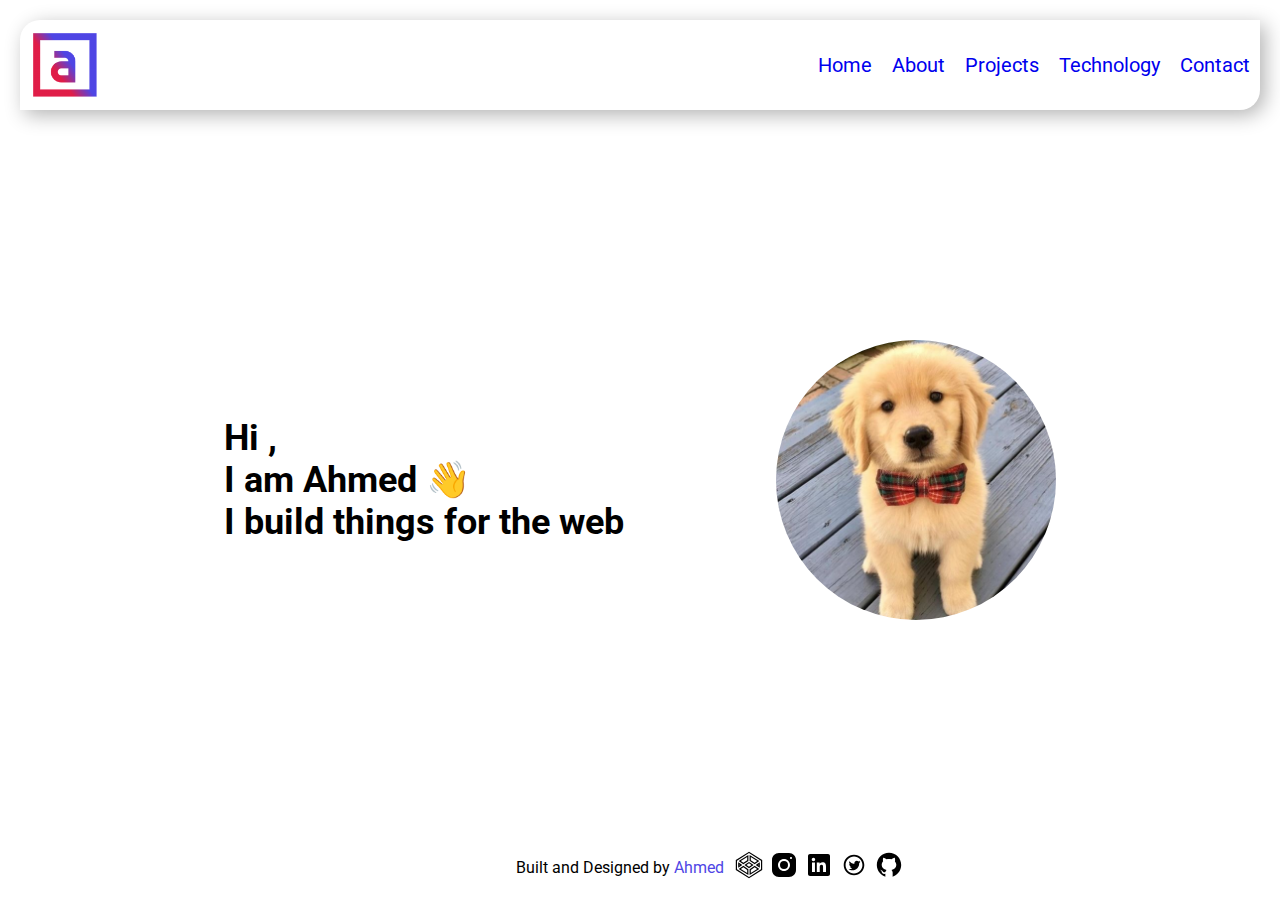
==== commit 05e7bf7d: "added modal again but on one page not the nav" ====
--- a/html/index.html
+++ b/html/index.html
@@ -2,26 +2,33 @@
 <html lang="en">
 
 <head>
-    <meta charset="UTF-8">
-    <meta name="viewport" content="width=device-width, initial-scale=1.0">
-    <link href="https://api.fontshare.com/v2/css?f[]=general-sans@500,600&display=swap" rel="stylesheet">
-    <link rel="stylesheet" href="/style.css/base.css">
-    <link rel="stylesheet" href="/style.css/responsive.css">
-    <title>Home</title>
+    <meta charset="UTF-8" />
+    <meta name="viewport" content="width=device-width, initial-scale=1.0" />
+    <link rel="stylesheet" href="/style.css/base.css" />
+    <link rel="stylesheet" href="/style.css/responsive.css" />
+    <title>Contact</title>
 </head>
 
 <body>
-  <!--Header-->
-  <header class="head-bar">
-    <img class="logo" src="/Images/logo/logo.png" alt="a-logo" />
-    <nav class="menu-list">
-      <li><a href="/html/index.html">Home</a></li>
-      <li><a href="/html/about.html">About</a></li>
-      <li><a href="/html/projects.html">Projects</a></li>
-      <li><a href="/html/technologies.html">Technology</a></li>
-      <li><a href="/html/contact.html">Contact</a></li>
-  </header>
-  <!--Header-->
+    <!--Header-->
+    <header>
+        <nav class="head-bar">
+            <img class="logo" src="/Images/Logo/logo.png" alt="logo" />
+            <ul class="menu-list">
+                <li><a href="/html/index.html">Home</a></li>
+                <li><a href="/html/about.html">About</a></li>
+                <li><a href="/html/projects.html">Projects</a></li>
+                <li><a href="/html/technologies.html">Technology</a></li>
+                <li><a href="/html/contact.html">Contact</a></li>
+            </ul>
+            <div class="hamburger">
+                <div class="lines"></div>
+                <div class="lines"></div>
+                <div class="lines"></div>
+              </div>
+    </header>
+
+    <!--Header-->
 
     <main class="intro container">      
             <h1>Hi ,<br>I am Ahmed 👋 <br> I build things for the web</h1>
